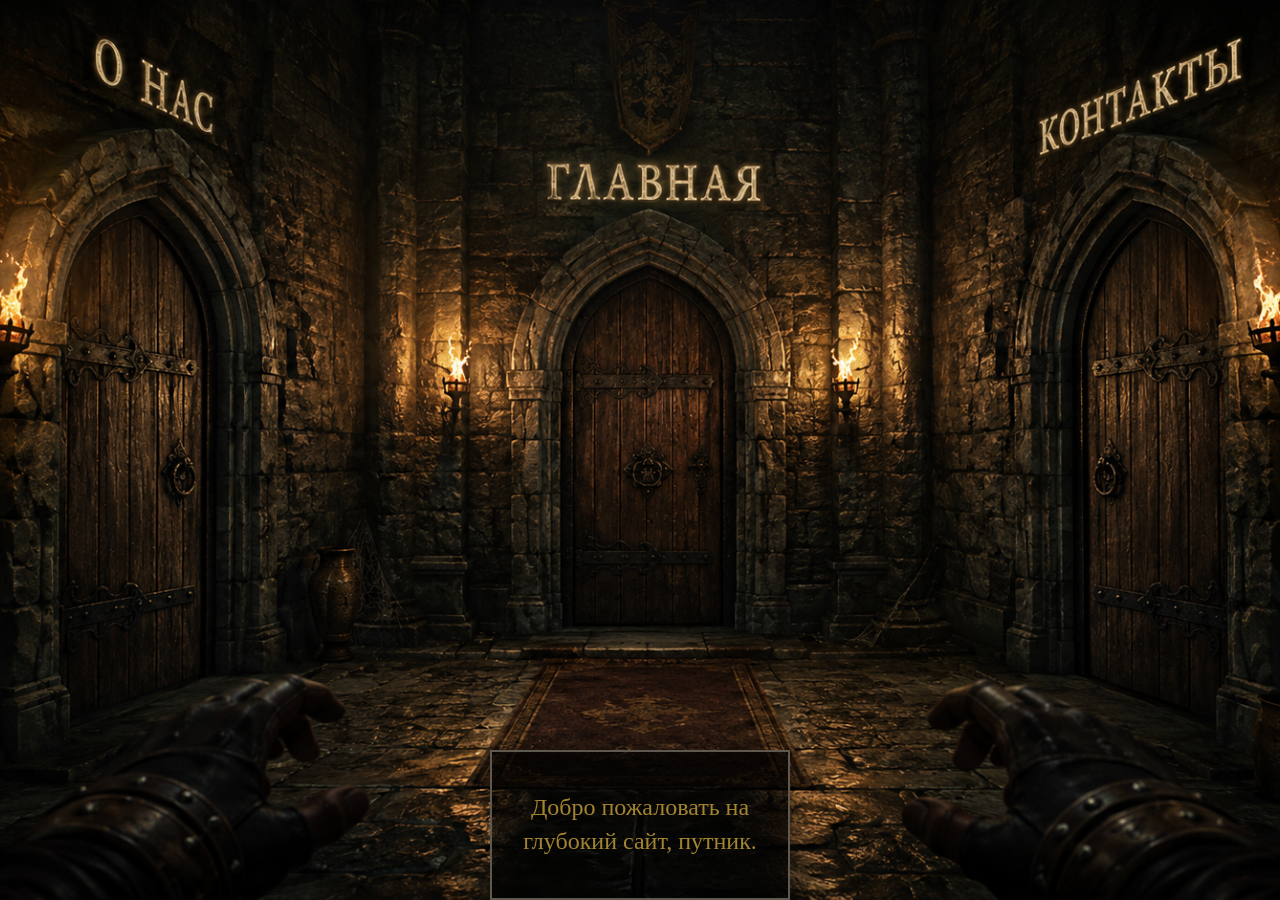
==== index.html @ 31925a7c "Create index.html" ====
<!DOCTYPE html>
<html lang="en">

<head>
    <meta charset="UTF-8">
    <meta name="viewport" content="width=device-width, initial-scale=1.0">
    <title>Deep Site</title>
    <link rel="stylesheet" href="deepsite/style.css">
    <link href="https://cdn.jsdelivr.net/npm/bootstrap@5.3.8/dist/css/bootstrap.min.css" rel="stylesheet" integrity="sha384-sRIl4kxILFvY47J16cr9ZwB07vP4J8+LH7qKQnuqkuIAvNWLzeN8tE5YBujZqJLB" crossorigin="anonymous">
</head>

<body>

    <div class="bg" id="background">

        <div class="textBox" id="textBox">
            Добро пожаловать на глубокий сайт, путник.
        </div>

        <script>
        const textBox = document.getElementById("textBox");

        document.addEventListener("keydown", function(event) {

        if (
            event.key === "ArrowUp" ||
            event.key === "ArrowDown" ||
            event.key === "ArrowLeft" ||
            event.key === "ArrowRight"
        )   {
        textBox.classList.add("hide");
        }

        });
    </script>

        <script>

        let activated = false;
        const bg = document.getElementById("background");
        const doorSound = new Audio("deepsite/door.mp3");
        const stepsSound = new Audio("deepsite/steps.mp3");

        document.addEventListener("keydown", function(event) {

            if (event.key === "ArrowUp") {

                if (!activated) {
                    stepsSound.play();
                    setTimeout(() => {
                    bg.style.backgroundImage = "url('deepsite/images/startpage2.png')";
                    activated = true;
                    }, 200);

                } else {
                    doorSound.play();
                    setTimeout(() => {
                        window.location.href = "deepsite/main.html";
                    }, 2500);
                }
            }

            if (event.key === "ArrowLeft") {

                if (!activated) {
                    stepsSound.play();
                    setTimeout(() => {
                    bg.style.backgroundImage = "url('deepsite/images/about.png')";
                    activated = true;
                    }, 200);

                } else {
                    doorSound.play();
                    setTimeout(() => {
                        window.location.href = "deepsite/main.html";
                    }, 2500);
                }
            }

            if (event.key === "ArrowRight") {

                if (!activated) {
                    stepsSound.play();
                    setTimeout(() => {
                    bg.style.backgroundImage = "url('deepsite/images/contacts.png')";
                    activated = true;
                    }, 200);

                } else {
                    doorSound.play();
                    setTimeout(() => {
                        window.location.href = "deepsite/main.html";
                    }, 2500);
                }
            }

            if (event.key === "ArrowDown") {
                stepsSound.play();
                setTimeout(() => {
                activated = false;
                bg.style.backgroundImage = "url('deepsite/images/startpage.png')";
                }, 200);
            }

        });
    </script>
    </div>

    

</body>

</html>
---- deepsite/style.css ----
.bg {
  background-image: url("images/startpage.png");
  height: 100vh;
  background-position: center;
  background-repeat: no-repeat;
  background-size: cover;
  position: relative;
}

.textBox {
    position: absolute;
    bottom: 0;
    left: 50%;
    transform: translateX(-50%);

    width: 300px;
    height: 150px;

    background: rgba(0, 0, 0, 0.674);
    border: 2px solid #5e584f;

    color: #a38531;
    font-size: 24px;
    font-family: "Times New Roman", serif;
    text-align: center;

    display: flex;
    align-items: center;
    justify-content: center;

    box-sizing: border-box;
    padding: 30px;

    line-height: 1.4;
    box-shadow: 0 0 25px rgba(14, 13, 13, 0.15);
}

.textBox.hide {
    opacity: 0;
    pointer-events: none;
}
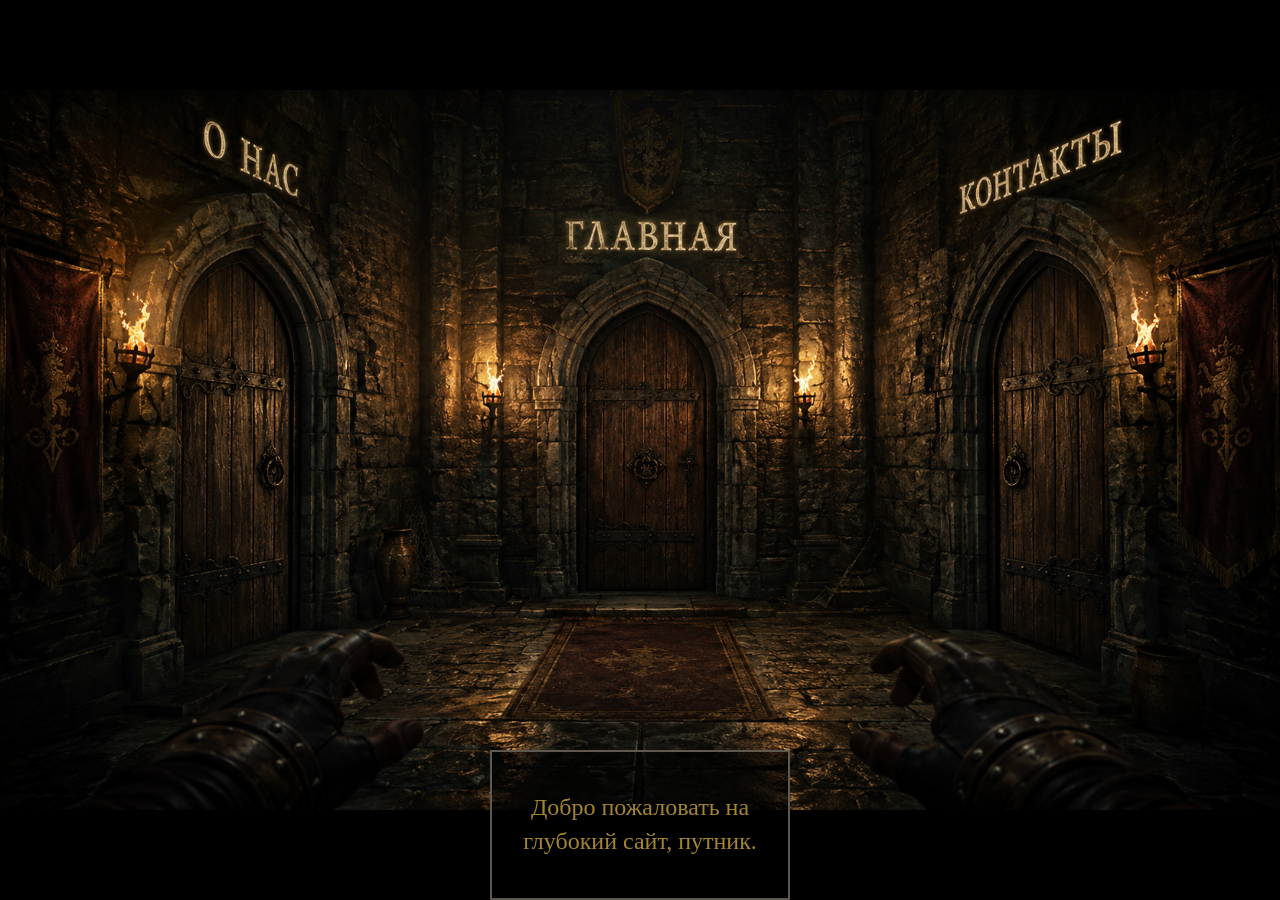
==== commit 9192b30f: "resolutionfix" ====
--- a/index.html
+++ b/index.html
@@ -5,13 +5,14 @@
     <meta charset="UTF-8">
     <meta name="viewport" content="width=device-width, initial-scale=1.0">
     <title>Deep Site</title>
-    <link rel="stylesheet" href="deepsite/style.css">
+    <link rel="stylesheet" href="style.css">
     <link href="https://cdn.jsdelivr.net/npm/bootstrap@5.3.8/dist/css/bootstrap.min.css" rel="stylesheet" integrity="sha384-sRIl4kxILFvY47J16cr9ZwB07vP4J8+LH7qKQnuqkuIAvNWLzeN8tE5YBujZqJLB" crossorigin="anonymous">
 </head>
 
 <body>
 
     <div class="bg" id="background">
+
 
         <div class="textBox" id="textBox">
             Добро пожаловать на глубокий сайт, путник.
@@ -38,8 +39,8 @@
 
         let activated = false;
         const bg = document.getElementById("background");
-        const doorSound = new Audio("deepsite/door.mp3");
-        const stepsSound = new Audio("deepsite/steps.mp3");
+        const doorSound = new Audio("sound/door.mp3");
+        const stepsSound = new Audio("sound/steps.mp3");
 
         document.addEventListener("keydown", function(event) {
 
@@ -48,14 +49,14 @@
                 if (!activated) {
                     stepsSound.play();
                     setTimeout(() => {
-                    bg.style.backgroundImage = "url('deepsite/images/startpage2.png')";
+                    bg.style.backgroundImage = "url('images/startpage2.png')";
                     activated = true;
                     }, 200);
 
                 } else {
                     doorSound.play();
                     setTimeout(() => {
-                        window.location.href = "deepsite/main.html";
+                        window.location.href = "main.html";
                     }, 2500);
                 }
             }
@@ -65,14 +66,14 @@
                 if (!activated) {
                     stepsSound.play();
                     setTimeout(() => {
-                    bg.style.backgroundImage = "url('deepsite/images/about.png')";
+                    bg.style.backgroundImage = "url('images/about.png')";
                     activated = true;
                     }, 200);
 
                 } else {
                     doorSound.play();
                     setTimeout(() => {
-                        window.location.href = "deepsite/main.html";
+                        window.location.href = "about.html";
                     }, 2500);
                 }
             }
@@ -82,14 +83,14 @@
                 if (!activated) {
                     stepsSound.play();
                     setTimeout(() => {
-                    bg.style.backgroundImage = "url('deepsite/images/contacts.png')";
+                    bg.style.backgroundImage = "url('images/contacts.png')";
                     activated = true;
                     }, 200);
 
                 } else {
                     doorSound.play();
                     setTimeout(() => {
-                        window.location.href = "deepsite/main.html";
+                        window.location.href = "contacts.html";
                     }, 2500);
                 }
             }
@@ -98,7 +99,7 @@
                 stepsSound.play();
                 setTimeout(() => {
                 activated = false;
-                bg.style.backgroundImage = "url('deepsite/images/startpage.png')";
+                bg.style.backgroundImage = "url('images/startpage.png')";
                 }, 200);
             }
 
--- a/style.css
+++ b/style.css
@@ -0,0 +1,48 @@
+html, body {
+    margin: 0;
+    width: 100%;
+    height: 100%;
+    overflow: hidden;
+}
+.bg {
+  background-image: url("images/startpage.png"); 
+  width: 100%;
+  height: 100vh;
+  background-size: contain;
+  background-position: center;
+  background-repeat: no-repeat;
+   background-color: black;
+}
+
+.textBox {
+    position: absolute;
+    bottom: 0;
+    left: 50%;
+    transform: translateX(-50%);
+
+    width: 300px;
+    height: 150px;
+
+    background: rgba(0, 0, 0, 0.674);
+    border: 2px solid #5e584f;
+
+    color: #a38531;
+    font-size: 24px;
+    font-family: "Times New Roman", serif;
+    text-align: center;
+
+    display: flex;
+    align-items: center;
+    justify-content: center;
+
+    box-sizing: border-box;
+    padding: 30px;
+
+    line-height: 1.4;
+    box-shadow: 0 0 25px rgba(14, 13, 13, 0.15);
+}
+
+.textBox.hide {
+    opacity: 0;
+    pointer-events: none;
+}
